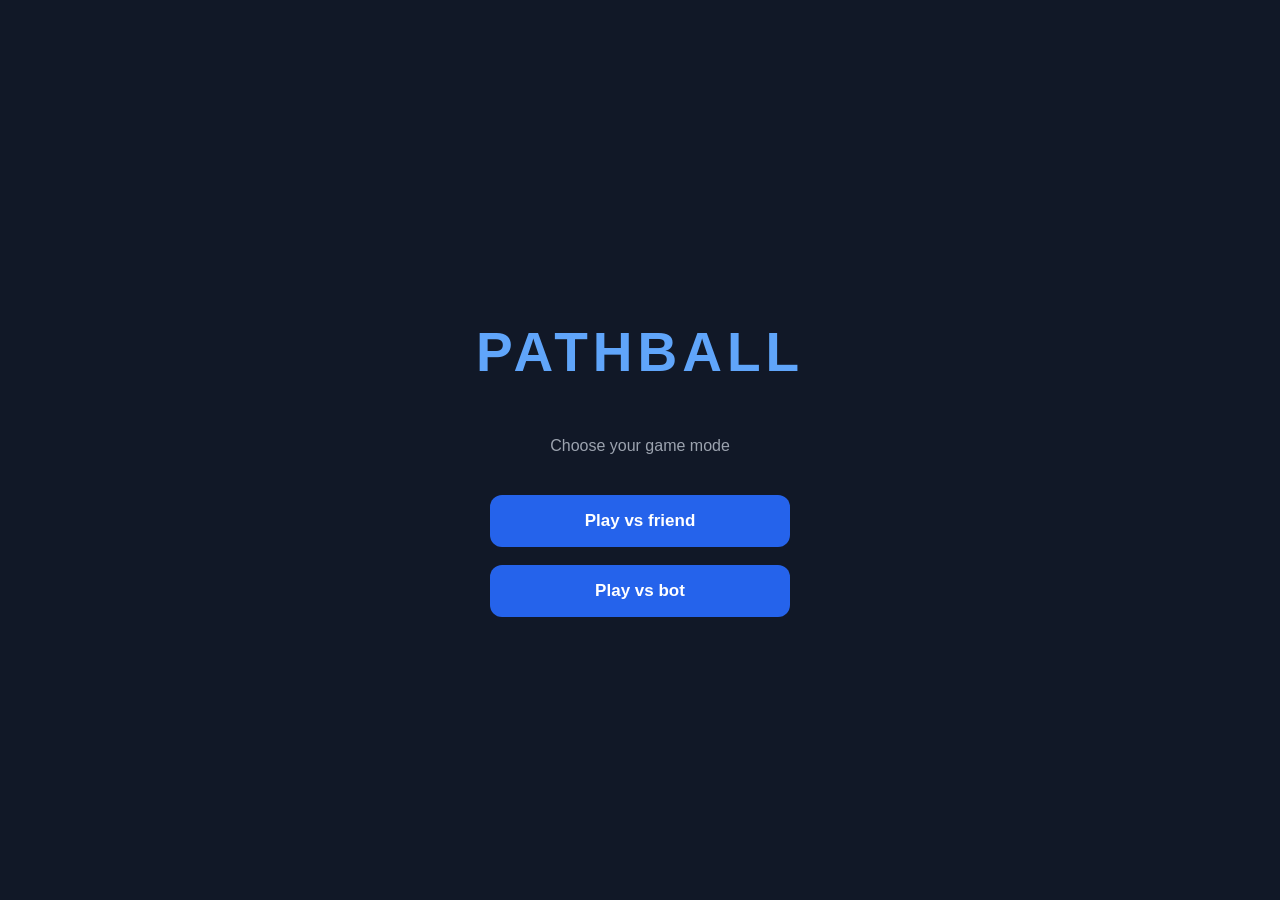
==== index.html @ 7cf18e0c "Fix dla osób grających na pc i tablatach (ja)" ====
<!DOCTYPE html>
<html lang="en">
<head>
    <meta charset="UTF-8">
    <meta name="viewport" content="width=device-width, initial-scale=1.0">
    <title>Pathball</title>
    <link rel="stylesheet" href="style.css">
</head>
<body>

    <div id="mainMenu" class="screen">
        <h1>PATHBALL</h1>
        <p class="subtitle">Choose your game mode</p>

        <div class="buttons">
            <button onclick="playFriend()">Play vs friend</button>
            <button onclick="playBot()">Play vs bot</button>
        </div>
    </div>

    <div id="gameScreen" class="screen hidden">

        <h1 class="gameLogo">PATHBALL</h1>

        <div class="score">
            <div class="player">
                <span class="blueDot"></span>
                Player 1
                <strong id="score1">0</strong>
            </div>

            <div class="player">
                <span class="redDot"></span>
                Player 2
                <strong id="score2">0</strong>
            </div>
        </div>

        <div id="turnInfo">Player 1's turn</div>

        <div class="fieldContainer">
            <canvas id="gameCanvas" width="780" height="1140"></canvas>
        </div>

        <p class="instructions">
            Click on a neighboring point to move the ball.
        </p>

        <button class="newGame" onclick="newGame()">
            New game
        </button>

        <button class="backButton" onclick="backToMenu()">
            Back to menu
        </button>

        <button
            id="orientationToggle"
            class="orientationToggle"
            onclick="toggleOrientation()"
            aria-label="Switch to landscape layout"
            aria-pressed="false"
            title="Switch to landscape layout"
        >
            <svg viewBox="0 0 24 24" aria-hidden="true">
                <path d="M7 7h5V2M7 7a8 8 0 1 1-2.34 5.66" />
            </svg>
        </button>

    </div>

    <script src="script.js"></script>
</body>
</html>
---- style.css ----
* {
    box-sizing: border-box;
}

body {
    margin: 0;
    min-height: 100vh;
    background: #111827;
    color: white;
    font-family: Arial, sans-serif;
}

.screen {
    min-height: 100vh;
    display: flex;
    flex-direction: column;
    justify-content: center;
    align-items: center;
    padding: 20px;
    text-align: center;
}

.hidden {
    display: none;
}

h1 {
    font-size: 55px;
    letter-spacing: 5px;
    color: #60a5fa;
}

.subtitle {
    color: #9ca3af;
    margin-bottom: 40px;
}

.buttons {
    display: flex;
    flex-direction: column;
    gap: 18px;
    width: 100%;
    max-width: 300px;
}

button {
    padding: 16px 22px;
    border: none;
    border-radius: 12px;
    background: #2563eb;
    color: white;
    font-size: 17px;
    font-weight: bold;
    cursor: pointer;
}

button:hover {
    background: #1d4ed8;
}

/* GAME SCREEN */

#gameScreen {
    justify-content: flex-start;
    min-height: 100vh;
    padding: 10px 12px 30px;
}

.gameLogo {
    font-size: 38px;
    margin: 5px;
}

.score {
    display: flex;
    gap: 20px;
    justify-content: center;
    margin: 10px;
}

.player {
    display: flex;
    align-items: center;
    gap: 8px;
    font-size: 15px;
}

.player strong {
    font-size: 22px;
    margin-left: 5px;
}

.blueDot, .redDot {
    width: 13px;
    height: 13px;
    border-radius: 50%;
}

.blueDot {
    background: #3b82f6;
}

.redDot {
    background: #ef4444;
}

#turnInfo {
    margin: 8px;
    padding: 12px 25px;
    background: #263449;
    border-radius: 10px;
    font-weight: bold;
}

.fieldContainer {
    width: min(94vw, 360px);
    aspect-ratio: 780 / 1140;
    flex: 0 0 auto;
    margin: 10px auto;
    background: #dce9d5;
    border: 5px solid #647c59;
    border-radius: 10px;
    overflow: hidden;
}

#gameCanvas {
    display: block;
    width: 100%;
    height: 100%;
    touch-action: manipulation;
}

.instructions {
    color: #9ca3af;
    font-size: 13px;
    margin: 12px;
}

.newGame {
    background: #16a34a;
    width: 210px;
    margin: 5px;
}

.newGame:hover {
    background: #15803d;
}

.backButton {
    background: #374151;
    width: 210px;
    margin: 5px;
}

.orientationToggle {
    position: fixed;
    right: 16px;
    bottom: 16px;
    z-index: 1;
    display: grid;
    width: 52px;
    height: 52px;
    padding: 12px;
    place-items: center;
    border: 2px solid rgba(255, 255, 255, 0.65);
    border-radius: 50%;
    box-shadow: 0 4px 12px rgba(0, 0, 0, 0.35);
}

.orientationToggle svg {
    width: 100%;
    height: 100%;
    fill: none;
    stroke: currentColor;
    stroke-linecap: round;
    stroke-linejoin: round;
    stroke-width: 2;
}

#gameScreen.landscape {
    display: grid;
    grid-template-columns: minmax(220px, 0.8fr) minmax(0, 1.6fr);
    grid-template-rows: auto auto auto auto auto auto;
    align-content: center;
    justify-items: center;
    gap: 4px 12px;
    height: 100vh;
    height: 100dvh;
    min-height: 0;
    padding: 12px 76px 12px 16px;
    overflow: hidden;
}

#gameScreen.landscape .gameLogo {
    grid-column: 1;
    grid-row: 1;
}

#gameScreen.landscape .score {
    grid-column: 1;
    grid-row: 2;
    margin: 4px;
}

#gameScreen.landscape #turnInfo {
    grid-column: 1;
    grid-row: 3;
    margin: 4px;
}

#gameScreen.landscape .fieldContainer {
    grid-column: 2;
    grid-row: 1 / 7;
    width: min(100%, calc((100dvh - 24px) * 1140 / 780));
    max-height: calc(100dvh - 24px);
    aspect-ratio: 1140 / 780;
    margin: 0 auto;
}

#gameScreen.landscape .instructions {
    grid-column: 1;
    grid-row: 4;
    margin: 4px;
}

#gameScreen.landscape .newGame {
    grid-column: 1;
    grid-row: 5;
    margin: 4px;
}

#gameScreen.landscape .backButton {
    grid-column: 1;
    grid-row: 6;
    margin: 4px;
}

@media (max-width: 500px) {
    h1 {
        font-size: 38px;
    }

    .gameLogo {
        font-size: 30px;
    }

    .score {
        gap: 12px;
    }

    .player {
        font-size: 13px;
    }

    #gameScreen.landscape {
        grid-template-columns: minmax(150px, 0.8fr) minmax(0, 1.6fr);
        padding-right: 64px;
        padding-left: 8px;
    }

    #gameScreen.landscape .gameLogo {
        font-size: 28px;
    }

    #gameScreen.landscape .score {
        gap: 8px;
    }

    #gameScreen.landscape .player {
        gap: 4px;
        font-size: 11px;
    }

    #gameScreen.landscape #turnInfo {
        padding: 8px 10px;
        font-size: 13px;
    }

    #gameScreen.landscape .newGame,
    #gameScreen.landscape .backButton {
        width: min(180px, 100%);
        padding: 12px;
        font-size: 14px;
    }

    .orientationToggle {
        right: 8px;
        bottom: 8px;
        width: 46px;
        height: 46px;
    }
}
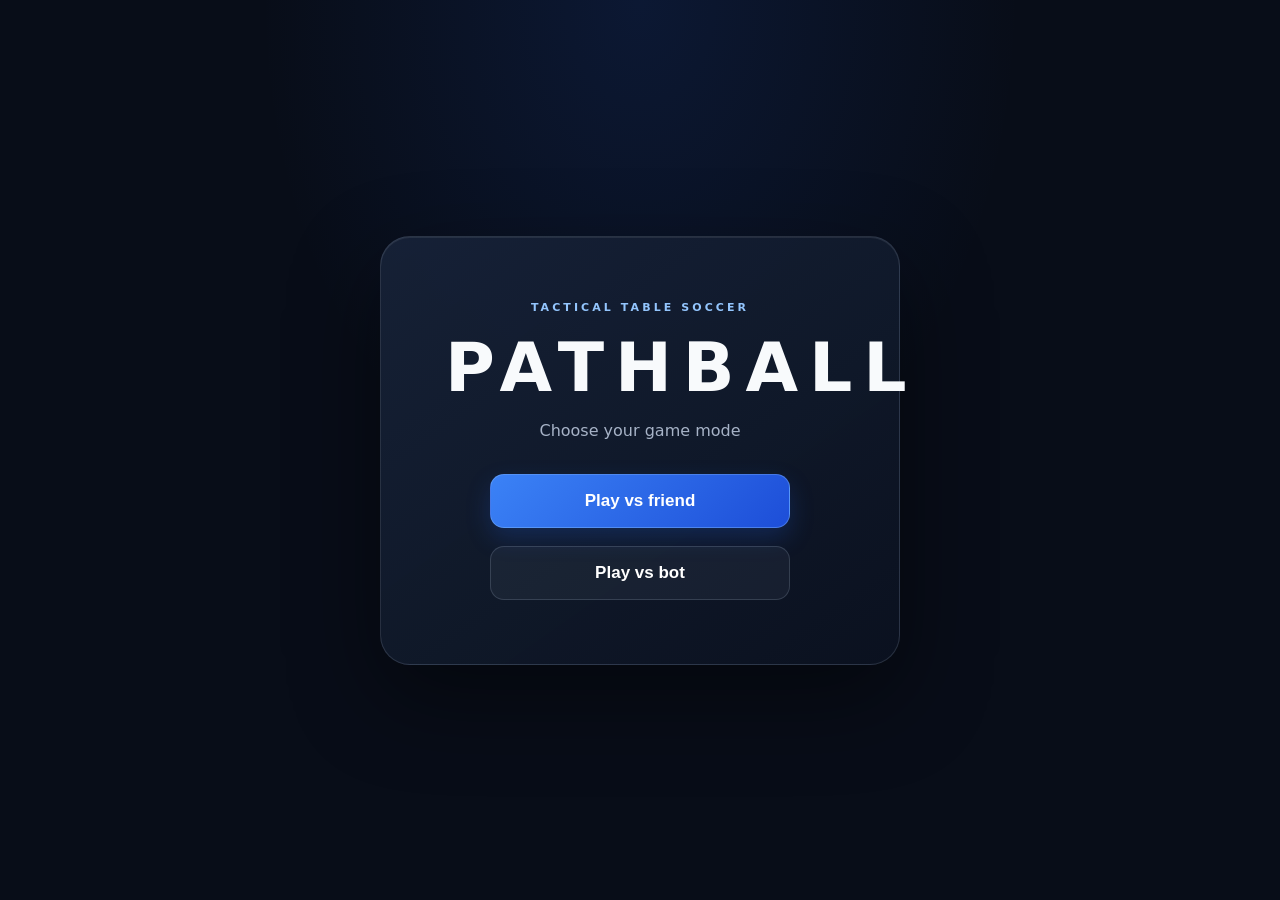
==== commit 4c783ee6: "kupa" ====
--- a/index.html
+++ b/index.html
@@ -10,12 +10,15 @@
 <body>
 
     <div id="mainMenu" class="screen">
-        <h1>PATHBALL</h1>
-        <p class="subtitle">Choose your game mode</p>
+        <div class="menuCard">
+            <p class="eyebrow">TACTICAL TABLE SOCCER</p>
+            <h1>PATHBALL</h1>
+            <p class="subtitle">Choose your game mode</p>
 
-        <div class="buttons">
-            <button onclick="playFriend()">Play vs friend</button>
-            <button onclick="playBot()">Play vs bot</button>
+            <div class="buttons">
+                <button onclick="playFriend()">Play vs friend</button>
+                <button onclick="playBot()">Play vs bot</button>
+            </div>
         </div>
     </div>
 
--- a/style.css
+++ b/style.css
@@ -1,14 +1,22 @@
 
 * {
     box-sizing: border-box;
+}
+
+@property --turn-color {
+    syntax: "<color>";
+    inherits: true;
+    initial-value: #2563eb;
 }
 
 body {
     margin: 0;
     min-height: 100vh;
-    background: #111827;
+    background:
+        radial-gradient(ellipse at 50% 0%, rgba(37, 99, 235, 0.13), transparent 42%),
+        #080d18;
     color: white;
-    font-family: Arial, sans-serif;
+    font-family: Inter, ui-sans-serif, system-ui, -apple-system, BlinkMacSystemFont, "Segoe UI", sans-serif;
 }
 
 .screen {
@@ -26,14 +34,36 @@
 }
 
 h1 {
-    font-size: 55px;
-    letter-spacing: 5px;
-    color: #60a5fa;
+    margin: 0;
+    font-size: clamp(42px, 8vw, 68px);
+    letter-spacing: 0.16em;
+    color: #f8fafc;
+}
+
+#mainMenu .menuCard {
+    width: min(100%, 520px);
+    padding: clamp(32px, 7vw, 64px);
+    border: 1px solid rgba(148, 163, 184, 0.2);
+    border-radius: 30px;
+    background: linear-gradient(145deg, rgba(24, 35, 57, 0.9), rgba(11, 18, 32, 0.94));
+    box-shadow:
+        0 32px 90px rgba(0, 0, 0, 0.45),
+        inset 0 1px 0 rgba(255, 255, 255, 0.08);
+    animation: menuEnter 700ms cubic-bezier(0.2, 0.75, 0.25, 1) both;
+}
+
+.eyebrow {
+    margin: 0 0 14px;
+    color: #93c5fd;
+    font-size: 11px;
+    font-weight: 800;
+    letter-spacing: 0.28em;
 }
 
 .subtitle {
-    color: #9ca3af;
-    margin-bottom: 40px;
+    margin: 14px 0 34px;
+    color: #a7b3c7;
+    font-size: 16px;
 }
 
 .buttons {
@@ -42,34 +72,75 @@
     gap: 18px;
     width: 100%;
     max-width: 300px;
+    margin: 0 auto;
 }
 
 button {
     padding: 16px 22px;
-    border: none;
-    border-radius: 12px;
-    background: #2563eb;
+    border: 1px solid rgba(147, 197, 253, 0.34);
+    border-radius: 14px;
+    background: linear-gradient(135deg, #3b82f6, #1d4ed8);
     color: white;
     font-size: 17px;
     font-weight: bold;
     cursor: pointer;
+    box-shadow: 0 10px 24px rgba(37, 99, 235, 0.22);
+    transition:
+        transform 180ms ease,
+        box-shadow 180ms ease,
+        border-color 180ms ease,
+        background-color 180ms ease;
 }
 
 button:hover {
-    background: #1d4ed8;
+    transform: translateY(-2px);
+    border-color: rgba(191, 219, 254, 0.7);
+    box-shadow: 0 14px 30px rgba(37, 99, 235, 0.34);
+}
+
+button:active {
+    transform: translateY(0) scale(0.98);
+}
+
+button:focus-visible {
+    outline: 3px solid #bfdbfe;
+    outline-offset: 3px;
+}
+
+.buttons button:nth-child(2) {
+    border-color: rgba(148, 163, 184, 0.24);
+    background: rgba(148, 163, 184, 0.08);
+    box-shadow: none;
+}
+
+.buttons button:nth-child(2):hover {
+    background: rgba(148, 163, 184, 0.16);
 }
 
 /* GAME SCREEN */
 
 #gameScreen {
+    --turn-color: #2563eb;
+    position: relative;
+    isolation: isolate;
     justify-content: flex-start;
     min-height: 100vh;
     padding: 10px 12px 30px;
+    overflow: hidden;
+    background:
+        radial-gradient(ellipse at 88% 18%, color-mix(in srgb, var(--turn-color) 20%, transparent), transparent 42%),
+        linear-gradient(145deg, #0b1220, #101a2b 55%, #0b1220);
+    transition: --turn-color 500ms ease;
 }
 
 .gameLogo {
+    margin: 5px;
     font-size: 38px;
-    margin: 5px;
+    letter-spacing: 0.14em;
+    background: linear-gradient(110deg, #f8fafc 15%, #93c5fd 55%, #dbeafe 90%);
+    background-clip: text;
+    -webkit-text-fill-color: transparent;
+    animation: logoEnter 600ms ease both;
 }
 
 .score {
@@ -80,15 +151,42 @@
 }
 
 .player {
+    --player-color: #3b82f6;
     display: flex;
     align-items: center;
     gap: 8px;
     font-size: 15px;
+    padding: 10px 14px;
+    border: 1px solid rgba(148, 163, 184, 0.13);
+    border-radius: 14px;
+    background: rgba(15, 23, 42, 0.7);
+    color: #b6c2d4;
+    transition:
+        transform 250ms ease,
+        border-color 250ms ease,
+        background 250ms ease,
+        box-shadow 250ms ease,
+        color 250ms ease;
+}
+
+.player.active {
+    transform: translateY(-2px);
+    border-color: color-mix(in srgb, var(--player-color) 56%, transparent);
+    background: rgba(30, 41, 59, 0.92);
+    box-shadow:
+        0 8px 24px rgba(0, 0, 0, 0.22),
+        0 0 22px color-mix(in srgb, var(--player-color) 18%, transparent);
+    color: #f8fafc;
+}
+
+.player:nth-child(2) {
+    --player-color: #ef4444;
 }
 
 .player strong {
     font-size: 22px;
     margin-left: 5px;
+    color: white;
 }
 
 .blueDot, .redDot {
@@ -106,11 +204,25 @@
 }
 
 #turnInfo {
+    display: flex;
+    align-items: center;
+    gap: 10px;
     margin: 8px;
     padding: 12px 25px;
-    background: #263449;
-    border-radius: 10px;
+    border: 1px solid color-mix(in srgb, var(--turn-color) 42%, transparent);
+    background: rgba(15, 23, 42, 0.8);
+    border-radius: 12px;
     font-weight: bold;
+    box-shadow: 0 8px 26px color-mix(in srgb, var(--turn-color) 14%, transparent);
+}
+
+#turnInfo::before {
+    width: 9px;
+    height: 9px;
+    border-radius: 50%;
+    background: var(--turn-color);
+    box-shadow: 0 0 14px var(--turn-color);
+    content: "";
 }
 
 .fieldContainer {
@@ -119,9 +231,13 @@
     flex: 0 0 auto;
     margin: 10px auto;
     background: #dce9d5;
-    border: 5px solid #647c59;
-    border-radius: 10px;
+    border: 5px solid rgba(226, 232, 240, 0.8);
+    border-radius: 16px;
     overflow: hidden;
+    box-shadow:
+        0 24px 70px rgba(0, 0, 0, 0.38),
+        0 0 0 1px rgba(255, 255, 255, 0.08);
+    animation: boardEnter 650ms cubic-bezier(0.2, 0.75, 0.25, 1) both;
 }
 
 #gameCanvas {
@@ -132,25 +248,27 @@
 }
 
 .instructions {
-    color: #9ca3af;
+    color: #94a3b8;
     font-size: 13px;
     margin: 12px;
 }
 
 .newGame {
-    background: #16a34a;
+    background: linear-gradient(135deg, #16a34a, #15803d);
     width: 210px;
     margin: 5px;
 }
 
 .newGame:hover {
-    background: #15803d;
+    background: linear-gradient(135deg, #22c55e, #16a34a);
 }
 
 .backButton {
-    background: #374151;
+    border-color: rgba(148, 163, 184, 0.2);
+    background: rgba(51, 65, 85, 0.8);
     width: 210px;
     margin: 5px;
+    box-shadow: none;
 }
 
 .orientationToggle {
@@ -163,9 +281,12 @@
     height: 52px;
     padding: 12px;
     place-items: center;
-    border: 2px solid rgba(255, 255, 255, 0.65);
+    border: 1px solid rgba(226, 232, 240, 0.35);
     border-radius: 50%;
-    box-shadow: 0 4px 12px rgba(0, 0, 0, 0.35);
+    background: rgba(15, 23, 42, 0.86);
+    box-shadow: 0 10px 26px rgba(0, 0, 0, 0.35);
+    backdrop-filter: blur(12px);
+    animation: toggleEnter 500ms 350ms ease both;
 }
 
 .orientationToggle svg {
@@ -175,7 +296,16 @@
     stroke: currentColor;
     stroke-linecap: round;
     stroke-linejoin: round;
-    stroke-width: 2;
+    stroke-width: 1.8;
+    transition: transform 350ms ease;
+}
+
+.orientationToggle:hover svg {
+    transform: rotate(45deg);
+}
+
+.turn-change {
+    animation: turnChange 450ms ease both;
 }
 
 #gameScreen.landscape {
@@ -291,3 +421,82 @@
         height: 46px;
     }
 }
+
+@keyframes menuEnter {
+    from {
+        opacity: 0;
+        transform: translateY(18px) scale(0.98);
+    }
+
+    to {
+        opacity: 1;
+        transform: translateY(0) scale(1);
+    }
+}
+
+@keyframes logoEnter {
+    from {
+        opacity: 0;
+        transform: translateY(-8px);
+    }
+
+    to {
+        opacity: 1;
+        transform: translateY(0);
+    }
+}
+
+@keyframes boardEnter {
+    from {
+        opacity: 0;
+        transform: translateY(14px) scale(0.985);
+    }
+
+    to {
+        opacity: 1;
+        transform: translateY(0) scale(1);
+    }
+}
+
+@keyframes toggleEnter {
+    from {
+        opacity: 0;
+        transform: scale(0.75) rotate(-35deg);
+    }
+
+    to {
+        opacity: 1;
+        transform: scale(1) rotate(0);
+    }
+}
+
+@keyframes turnChange {
+    0% {
+        opacity: 0.55;
+        transform: translateY(4px) scale(0.98);
+    }
+
+    65% {
+        transform: translateY(-2px) scale(1.015);
+    }
+
+    100% {
+        opacity: 1;
+        transform: translateY(0) scale(1);
+    }
+}
+
+#gameScreen.hidden {
+    display: none;
+}
+
+@media (prefers-reduced-motion: reduce) {
+    *,
+    *::before,
+    *::after {
+        animation-duration: 0.01ms !important;
+        animation-iteration-count: 1 !important;
+        scroll-behavior: auto !important;
+        transition-duration: 0.01ms !important;
+    }
+}
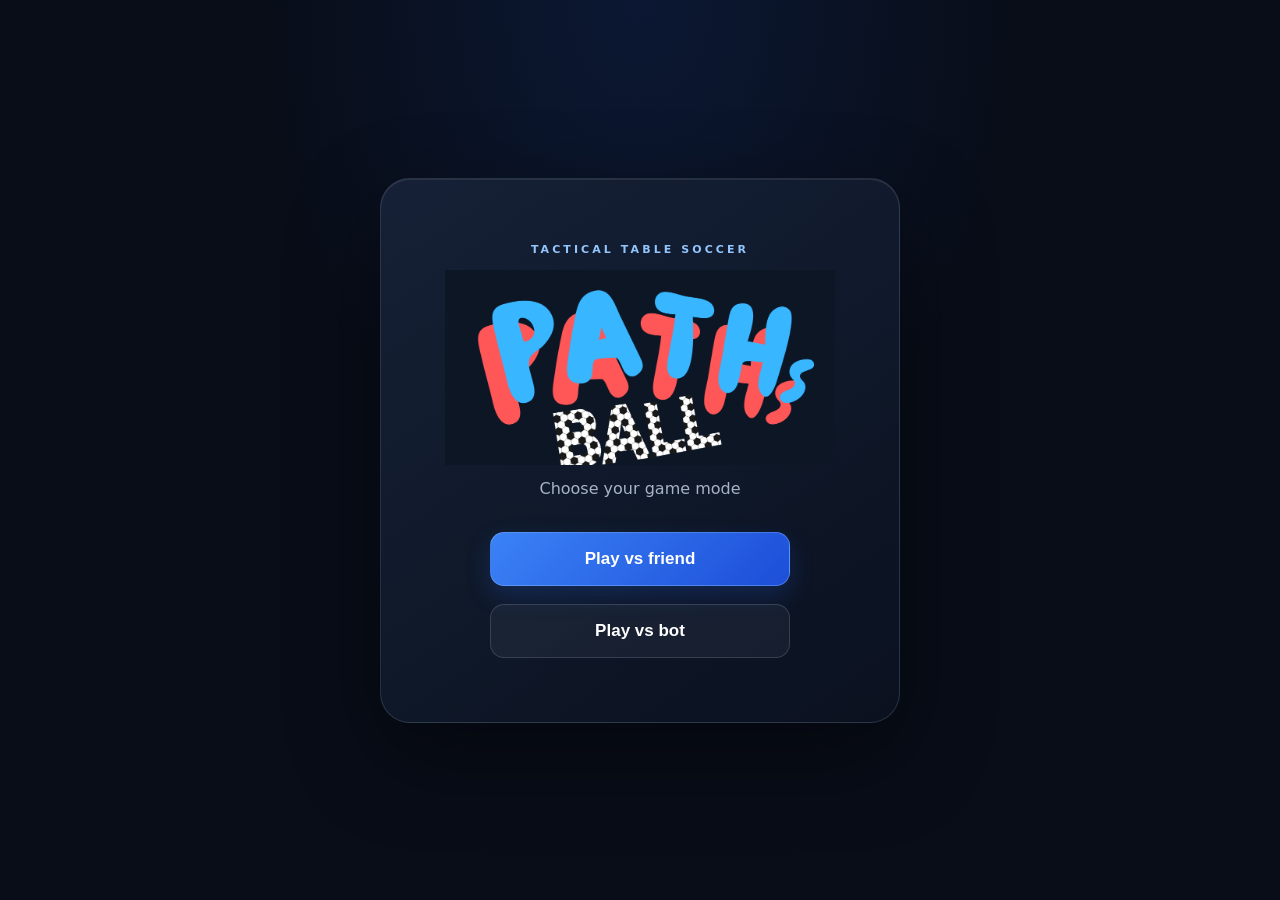
==== commit 073ff91d: "logo" ====
--- a/index.html
+++ b/index.html
@@ -12,7 +12,11 @@
     <div id="mainMenu" class="screen">
         <div class="menuCard">
             <p class="eyebrow">TACTICAL TABLE SOCCER</p>
-            <h1>PATHBALL</h1>
+            <img
+                class="pathballLogo menuLogo"
+                src="Blue%20Playful%20Handwriting%20Creative%20Studio%20Logo.png"
+                alt="Pathball"
+            >
             <p class="subtitle">Choose your game mode</p>
 
             <div class="buttons">
@@ -24,7 +28,11 @@
 
     <div id="gameScreen" class="screen hidden">
 
-        <h1 class="gameLogo">PATHBALL</h1>
+        <img
+            class="pathballLogo gameLogo"
+            src="Blue%20Playful%20Handwriting%20Creative%20Studio%20Logo.png"
+            alt="Pathball"
+        >
 
         <div class="score">
             <div class="player">
--- a/style.css
+++ b/style.css
@@ -29,8 +29,8 @@
     text-align: center;
 }
 
-.hidden {
-    display: none;
+.screen.hidden {
+    display: none !important;
 }
 
 h1 {
@@ -38,6 +38,20 @@
     font-size: clamp(42px, 8vw, 68px);
     letter-spacing: 0.16em;
     color: #f8fafc;
+}
+
+.pathballLogo {
+    display: block;
+    width: 100%;
+    aspect-ratio: 2 / 1;
+    object-fit: cover;
+    object-position: center 50%;
+}
+
+.menuLogo {
+    max-width: 430px;
+    margin: 0 auto;
+    animation: logoEnter 600ms ease both;
 }
 
 #mainMenu .menuCard {
@@ -135,11 +149,7 @@
 
 .gameLogo {
     margin: 5px;
-    font-size: 38px;
-    letter-spacing: 0.14em;
-    background: linear-gradient(110deg, #f8fafc 15%, #93c5fd 55%, #dbeafe 90%);
-    background-clip: text;
-    -webkit-text-fill-color: transparent;
+    width: min(190px, 42vw);
     animation: logoEnter 600ms ease both;
 }
 
@@ -371,10 +381,6 @@
         font-size: 38px;
     }
 
-    .gameLogo {
-        font-size: 30px;
-    }
-
     .score {
         gap: 12px;
     }
@@ -387,10 +393,6 @@
         grid-template-columns: minmax(150px, 0.8fr) minmax(0, 1.6fr);
         padding-right: 64px;
         padding-left: 8px;
-    }
-
-    #gameScreen.landscape .gameLogo {
-        font-size: 28px;
     }
 
     #gameScreen.landscape .score {
@@ -484,10 +486,6 @@
         opacity: 1;
         transform: translateY(0) scale(1);
     }
-}
-
-#gameScreen.hidden {
-    display: none;
 }
 
 @media (prefers-reduced-motion: reduce) {
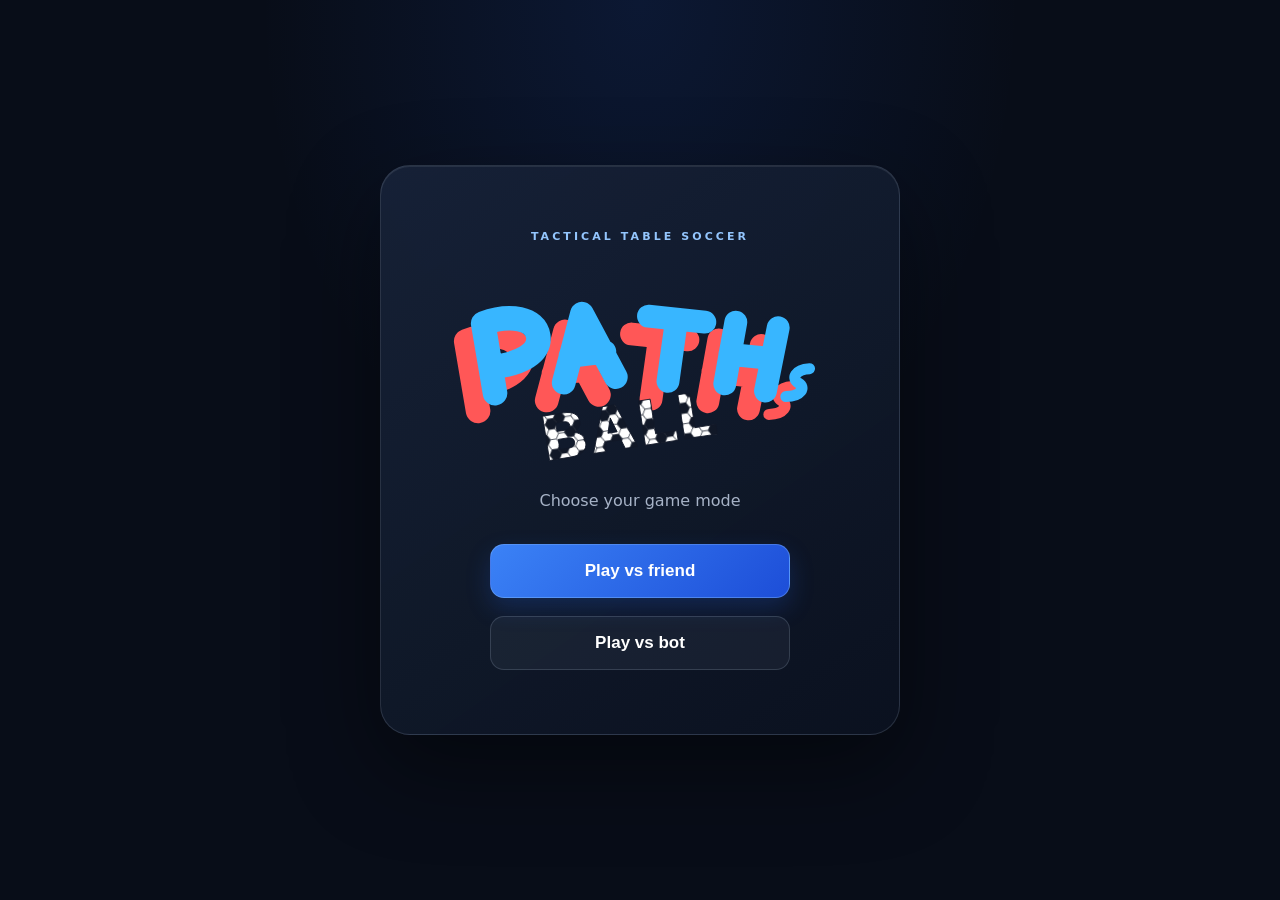
==== commit 6307c927: "Logo" ====
--- a/index.html
+++ b/index.html
@@ -14,7 +14,7 @@
             <p class="eyebrow">TACTICAL TABLE SOCCER</p>
             <img
                 class="pathballLogo menuLogo"
-                src="Blue%20Playful%20Handwriting%20Creative%20Studio%20Logo.png"
+                src="paths_ball_logo-v3.svg"
                 alt="Pathball"
             >
             <p class="subtitle">Choose your game mode</p>
@@ -30,7 +30,7 @@
 
         <img
             class="pathballLogo gameLogo"
-            src="Blue%20Playful%20Handwriting%20Creative%20Studio%20Logo.png"
+            src="paths_ball_logo-v3.svg"
             alt="Pathball"
         >
 
--- a/style.css
+++ b/style.css
@@ -43,13 +43,12 @@
 .pathballLogo {
     display: block;
     width: 100%;
-    aspect-ratio: 2 / 1;
-    object-fit: cover;
-    object-position: center 50%;
+    height: auto;
+    object-fit: contain;
 }
 
 .menuLogo {
-    max-width: 430px;
+    max-width: 420px;
     margin: 0 auto;
     animation: logoEnter 600ms ease both;
 }
@@ -149,7 +148,7 @@
 
 .gameLogo {
     margin: 5px;
-    width: min(190px, 42vw);
+    width: min(220px, 42vw);
     animation: logoEnter 600ms ease both;
 }
 
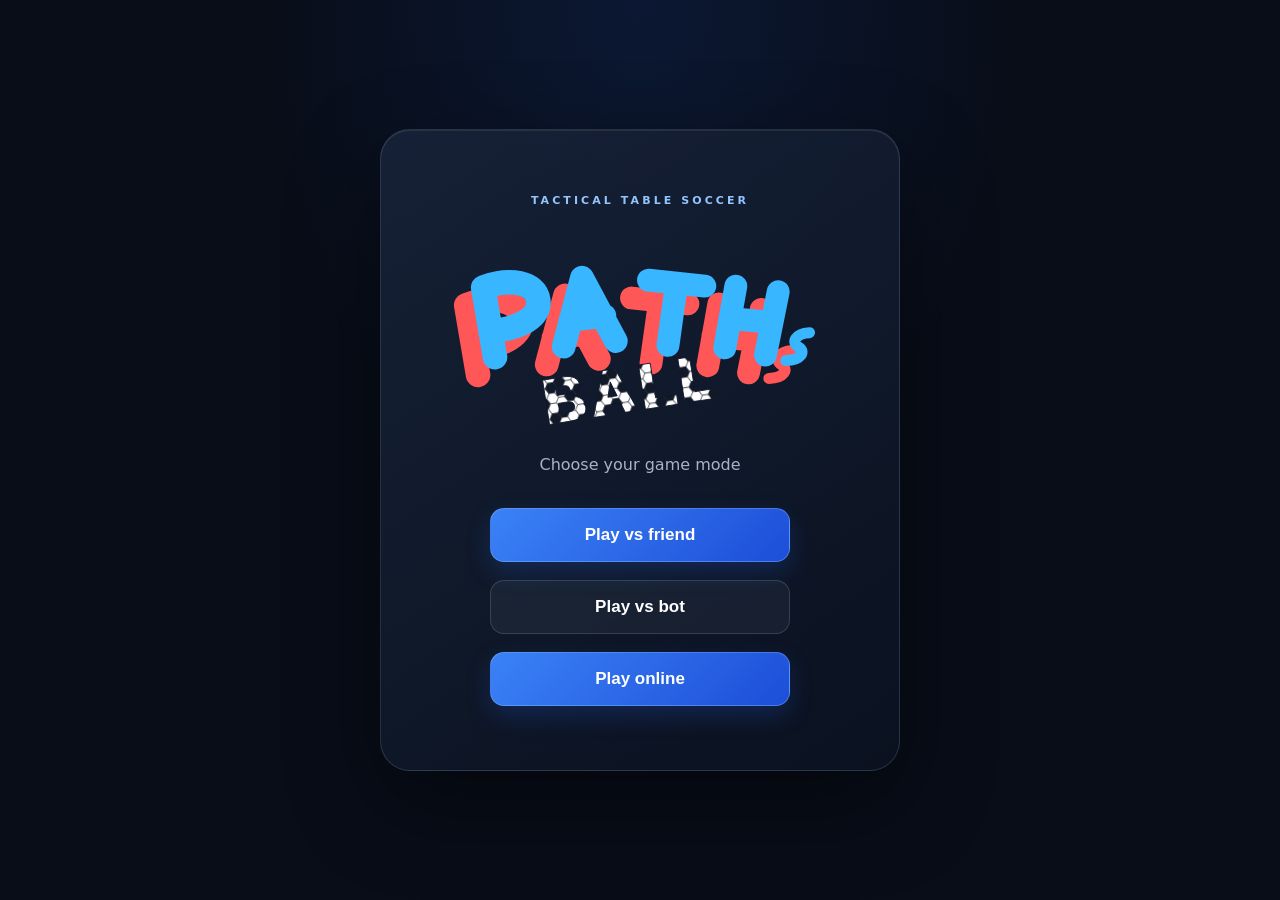
==== commit b587ec20: "Update index.html" ====
--- a/index.html
+++ b/index.html
@@ -1,4 +1,3 @@
-
 <!DOCTYPE html>
 <html lang="en">
 <head>
@@ -22,6 +21,7 @@
             <div class="buttons">
                 <button onclick="playFriend()">Play vs friend</button>
                 <button onclick="playBot()">Play vs bot</button>
+                <button onclick="playOnline()">Play online</button>
             </div>
         </div>
     </div>
@@ -58,7 +58,7 @@
             Click on a neighboring point to move the ball.
         </p>
 
-        <button class="newGame" onclick="newGame()">
+        <button class="newGame" onclick="restartClick()">
             New game
         </button>
 
@@ -82,5 +82,6 @@
     </div>
 
     <script src="script.js"></script>
+    <script type="module" src="online.js"></script>
 </body>
 </html>
